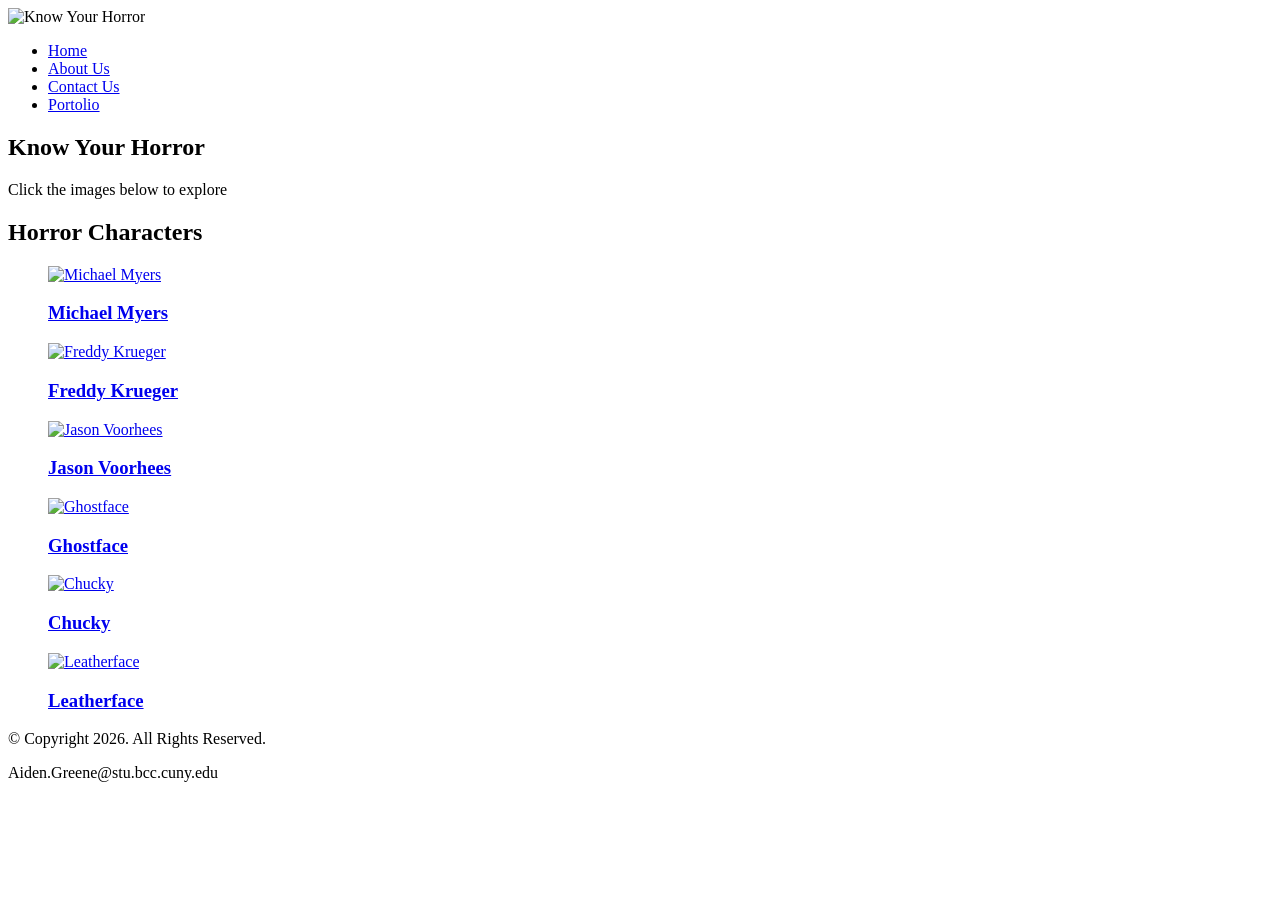
==== index.html @ 3f95efe3 "Add files via upload" ====
<!doctype html>
<!-- This website template was created by: Aiden Greene -->
<html lang="en">
<head>
<meta charset="utf-8">
<title>Know Your Horror</title>
<link rel="stylesheet" href="css/styles.css">
<meta name="viewport" content="width=device-width, initial-scale=1">
<meta name="Description" content="This is dedicated for new horror fans who may want information about their favorite killers">
<meta name="Keywords" content="slasher, killers, horror">	
<link rel="preconnect" href="https://fonts.googleapis.com">
<link rel="preconnect" href="https://fonts.gstatic.com" crossorigin>
<link href="https://fonts.googleapis.com/css2?family=Francois+One&family=Roboto+Slab:wght@100..900&display=swap" rel="stylesheet">
<link rel="shortcut icon" href="images/favicon.ico">
<link rel="icon" type="image/png" sizes="32x32" href="images/favicon-32.png">
<link rel="apple-touch-icon" sizes="180x180" href="images/apple-touch-icon.png">
<link rel="icon" sizes="192x192" href="images/android-chrome-192.png">	
</head>
		
<body>
	<div id="container">
	
	<!--Header area will be used for the logo or website name-->
	<header>	
		<img src="images/knowyourhorror.png" alt="Know Your Horror" class="logo"><br>
	</header>
	
		
	
		
	<nav>
	<ul>
		<li><a href="index.html">Home</a></li>
		<li><a href="about.html">About Us</a></li>
		<li><a href="contact.html">Contact Us</a></li>
		<li><a href="portfolio.html">Portolio</a></li>
		</ul>
	</nav>
	
		<!-- Use the main area to add the main content of the webpage -->
	<main>
		<section>
      <h1 class="h1index">Know Your Horror</h1>
	  <p class="pindex">Click the images below to explore</p>	
    </section>

    <section>
      <h2>Horror Characters</h2>
		
		<div class="article-grid">		
      <article>
		  <a href="michaelmyers.html">
		 <figure class="Character-card">
		 <img src="images/halloweenkills.png" alt="Michael Myers" class="characters">
		<figcaption>
		<h3>Michael Myers</h3>	
		</figcaption>	 
		</figure>
		  </a>	  
      </article>

      <article>
	  <a href="freddykrueger.html">	  
	  <figure class="Character-card">
	  <img src="images/freddy.png" alt="Freddy Krueger" class="characters">
	  <figcaption>  
      <h3>Freddy Krueger</h3>
	  </figcaption>
      </figure>
	  </a>  
      </article>

      <article>
	  <a href="jasonvoorhees.html"> 
	  <figure class="Character-card">
	  <img src="images/jason.png" alt="Jason Voorhees" class="characters">
	  <figcaption>  
      <h3>Jason Voorhees</h3>
	  </figcaption>
      </figure>
	  </a>	  
      </article>

      <article>
	  <a href="ghostface.html">	  
      <figure class="Character-card">
	  <img src="images/ghostface.png" alt="Ghostface" class="characters">
	  <figcaption>  
      <h3>Ghostface</h3>
	  </figcaption>
      </figure>
	  </a>	  
	  </article>
			
	  <article>
	  <a href="chucky.html">
	  <figure class="Character-card">
	  <img src="images/chucky.png" alt="Chucky" class="characters">
	  <figcaption>  
      <h3>Chucky</h3>
	  </figcaption>
      </figure>
	  </a>
      </article>
			
	  <article>
	  <a href="leatherface.html">	  
	  <figure class="Character-card">
	  <img src="images/leatherface.png" alt="Leatherface" class="characters">
	  <figcaption>  
      <h3>Leatherface</h3>
	  </figcaption>
      </figure>
	  </a>
      </article>		
			
    </div>
    </section>
		<div>
		</div>
	</main>
	
		<!-- Use the footer area to add webpage footer content -->
	<footer>
		<p>© Copyright 2026. All Rights Reserved.</p>
		<p>Aiden.Greene@stu.bcc.cuny.edu</p>
	</footer>
		
	</div>	
	
</body>
</html>
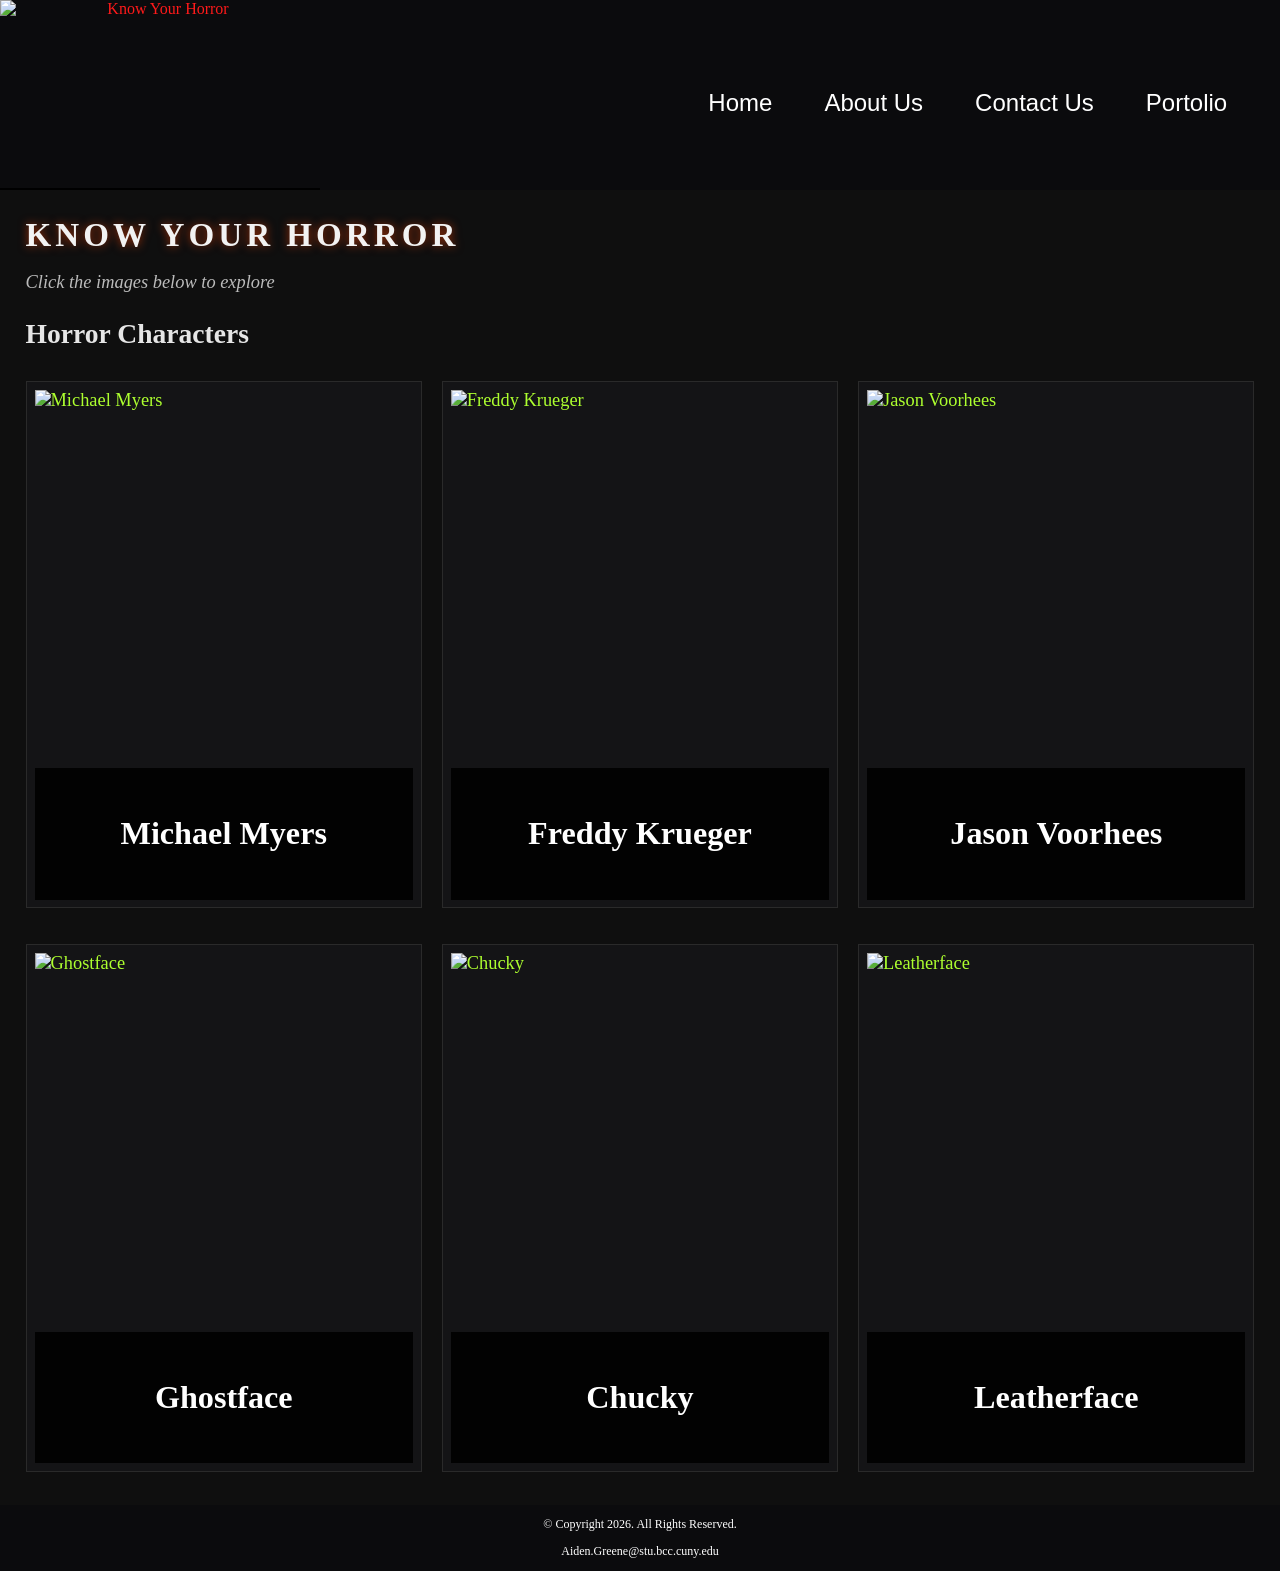
==== commit 014bebc5: "Fix HTML encoding issues in index.html" ====
--- a/index.html
+++ b/index.html
@@ -4,7 +4,7 @@
 <head>
 <meta charset="utf-8">
 <title>Know Your Horror</title>
-<link rel="stylesheet" href="css/styles.css">
+<link rel="stylesheet" href="styles.css">
 <meta name="viewport" content="width=device-width, initial-scale=1">
 <meta name="Description" content="This is dedicated for new horror fans who may want information about their favorite killers">
 <meta name="Keywords" content="slasher, killers, horror">	
@@ -129,4 +129,4 @@
 	</div>	
 	
 </body>
-</html>+</html>
--- a/styles.css
+++ b/styles.css
@@ -0,0 +1,627 @@
+/*
+Author: Aiden Greene
+Date: 3/4/2026
+File name: styles.css
+*/
+
+/* CSS Reset */
+body, header, nav, main, footer, h1, div, img, ul, figure, figcaption, section, article, aside {
+	margin: 0;
+	padding: 0;
+	border: 0;	
+}
+
+/* Style rules for body and images */
+body {
+    background: #0b0b0d;
+    color: #e6e6e6;
+}
+
+.about-ul {
+     padding-left: 40px;
+    text-align: left;
+    margin-left: 0;
+}
+
+.about-li {
+	 position: relative;
+    padding-left: 10px;
+    margin-bottom: 16px;
+    color: #d8d8d8;
+    line-height: 1.6;
+}
+
+.contact-h2 {
+	font-family: 'Playfair Display', serif;
+    text-transform: uppercase;
+    letter-spacing: 4px;
+    margin-bottom: 10px;
+    text-shadow: 0 0 10px rgba(255, 69, 0, 0.6); 
+    color: #f2f2f2;
+	text-align: center;
+}
+
+.contact-P {
+	text-align: center;
+	text-transform: uppercase;
+}
+
+.about-H2 {
+	font-family: 'Playfair Display', serif;
+    text-transform: uppercase;
+    letter-spacing: 4px;
+    margin-bottom: 10px;
+    text-shadow: 0 0 10px rgba(255, 69, 0, 0.6); 
+    color: #f2f2f2;
+	text-align: center;
+	
+}
+
+.about-p {
+	font-size: 1.1em;
+	line-height: 1.8;
+	font-family: 'Roboto', sans-serif;
+	background-color: #111;
+	text-shadow: 0 0 10px rgba(255, 69, 0, 0.6);
+	letter-spacing: 2px;
+	
+}
+
+.horrorimg {
+	display: block; 
+    margin-left: auto;
+    margin-right: auto;
+}
+
+.pindex {
+	font-style: italic;
+    color: #bbbbbb;
+    margin-bottom: 25px;
+}
+
+.h1index {
+	font-family: 'Playfair Display', serif;
+    text-transform: uppercase;
+    letter-spacing: 4px;
+    margin-bottom: 10px;
+    text-shadow: 0 0 10px rgba(255, 69, 0, 0.6); 
+    color: #f2f2f2;
+}
+
+.logo {
+    width: 100%;
+    height: 102%;
+    display: block;
+}
+
+.characters {
+    width: 100%;      /* fills container width */
+    height: 100%;     /* fills container height */
+    object-fit: cover; /* crops instead of stretching */
+    display: block;/* removes inline spacing issues */
+}
+
+.Character-card:hover {
+	opacity: 1;
+    box-shadow: 0 0 16px 6px #800000;
+}
+
+.article-grid article {
+    position: relative;
+    overflow: hidden;
+    height: auto; /* or whatever card height you want */
+}
+
+.article-grid img {
+	width: 100%;
+    aspect-ratio: 1 / 1;
+    object-fit: cover; 
+    object-position: center; 
+    display: block;
+}
+
+/*Mobile view for index*/
+.article-grid figcaption {
+width: 100%;
+    padding: 15px 5px; 
+    background: rgba(0, 0, 0, 0.9);
+    color: #fff;
+    text-align: center;
+    font-weight: bold;
+    font-size: 1.4em;
+}
+
+.bullet {
+	color: #8b0000;
+    font-size: 2rem;
+    margin-right: 0.5rem;
+}
+
+.wiki-h1 {
+    color: #aeb6bf; 
+    font-family: 'Special Elite', serif; 
+    text-transform: inherit;
+    text-align: left;
+    text-shadow: 2px 2px 8px rgba(0, 0, 0, 0.8), 0 0 5px rgba(255, 255, 255, 0.1);
+    margin-bottom: 11px;
+    letter-spacing: 2px;
+} 
+
+.wiki-h2 {
+	color: #ff1a1a;
+    text-transform: uppercase;
+    border-bottom: 2px solid #333;
+    padding-bottom: 5px;
+}
+
+.wiki-H2 {
+	color: #B4B6B9;
+    font-family: sans-serif;
+}
+
+.wiki-p {
+	color: #cccccc;
+    line-height: 1.8;
+    letter-spacing: 0.7px;
+    text-shadow: 1px 1px 2px black;
+}
+
+.wiki-timeline {
+font-family: 'Oswald', sans-serif;
+    color: #d5dbdb;
+    letter-spacing: 5px;
+    text-align: center;
+    text-shadow: 1px 1px 0px #000, -1px -1px 0px rgba(255,255,255,0.2);
+    border-top: 1px solid #444;
+    border-bottom: 1px solid #444;
+    padding: 15px 0;
+    margin: 40px 0 20px 0;
+}
+
+figure {
+    margin: 0;
+    height: auto;
+}
+
+/* Style rule for box sizing applies to all elements */
+* {
+  box-sizing: border-box;
+}
+
+/* Style rules for mobile viewport */
+
+/* Style rule for header */
+header {
+    top: 0;
+    height: 190px;
+    color: #ff1a1a;
+    text-align: center;
+    border-bottom: 2px solid #000;
+}
+
+header img {
+    margin: 0 auto;
+}
+
+/* Style rules for navigation area */
+nav {
+    padding: 1%;
+    margin-bottom: 1%;
+}
+
+nav ul {
+    list-style-type: none;
+    text-align: center;
+}
+
+nav li {
+    font-size: 1.5em;
+    font-family: 'Francois One', sans-serif;
+    border-top: 1px solid #fff;
+}
+
+nav li:first-child {
+    border-top: none;
+}
+
+nav li a {
+    display: block;
+    color: #fff;
+    padding: 0.5em 1em;
+    text-decoration: none;
+}
+
+/* Show mobile class, hide tablet-desktop class */
+.mobile {
+    display: block;
+}
+
+.tablet-desktop {
+    display: none;
+}
+
+/* Style rules for main content */
+main {
+    background-color: #0f0f0f;
+    padding: 2%;
+    font-size: 1.15em;
+    font-family: 'Georgia', serif;
+}
+
+.mobile h3 {
+    text-shadow: 5px 5px 8px #ccc;
+}
+
+article {
+    padding: 2%;
+}
+
+article h3 {
+    text-align: center;
+}
+
+article ul {
+    margin-left: 10%; 
+}
+
+article {
+   background-color: #141416;
+    border: 1px solid #2a2a2a;
+    margin: 2% 0;
+    padding: 2%;
+}
+
+/* killers article grid */
+.article-grid {
+    display: grid;
+    grid-template-columns: repeat(1fr);
+    gap: 20px;
+}
+
+.tel-link {
+    background-color: #404040;
+    padding: 2%;
+    margin: 0 auto;
+    width: 80%;
+    text-align: center;
+    border-radius: 5px;
+}
+
+.btn:hover {
+	opacity: 1;
+    box-shadow: 0 0 16px 6px #800000;
+}
+
+.tel-link a {
+    color: #fff;
+    text-decoration: none;
+    font-size: 1.5em;
+    display: block;
+}
+
+.hours {
+    margin-left: 10%;
+}
+
+.action {
+    font-size: 1.35em;
+    color: #666600;
+    font-weight: bold;
+    text-shadow: 5px 5px 8px #ccc;
+}
+
+.frame {
+    position: relative;
+    max-width: 450px;
+    margin: 2% auto;
+}
+
+.pic-text {
+    position: absolute;
+    bottom: 0;
+    background: rgba(0, 0, 0, 0.5); 
+    color: #fff;
+    width: 100%;
+    padding: 20px;
+    text-align: center;
+    font-family: Verdana, Arial, sans-serif;
+    font-size: 1.5em;
+    font-weight: bold;
+}
+
+#weights, #cardio, #training {
+    margin: 0 2%;
+}
+
+.round {
+    border-radius: 8px;
+}
+
+.external-link {
+    color: #666600;
+    font-weight: bold;
+    text-decoration: none;
+}
+
+#contact {
+    text-align: center;
+}
+
+#contact .contact-email-link {
+    color: #666600;
+    text-decoration: none;
+}
+
+.map {
+    border: 2px solid #000;
+    width: 95%;
+    height: 50%;
+}
+
+#form {
+	margin-top: 2%;
+	background-color: #f2f2f2;
+	padding: 2%;
+}
+
+#form h2 {
+	text-align: center;
+}
+
+/* Style rules for form elements */
+fieldset, input, select, textarea  { 
+    margin-bottom: 2%;
+}
+
+fieldset legend {
+    font-weight: bold;
+    font-size: 1.25em;
+}
+
+label {
+    display: block;
+    padding-top: 3%;
+}
+
+form #submit {
+    margin: 0 auto;
+    border: none;
+    display: block;
+    padding: 2%;
+    background-color: #b3b3b3;
+    font-size: 1em;
+    border-radius: 10px;
+}
+
+/* Style rules for footer content */
+footer p {
+    font-size: 0.75em;
+    text-align: center;
+    color: #fff;
+    padding: 0 1em;
+}
+
+footer p a {
+    color: #fff;
+    text-decoration: none;
+}
+
+/* Media Query for Tablet Viewport */
+@media screen and (min-width: 630px), print {
+    
+    /* Tablet Viewport: Show tablet-desktop class, hide mobile class */
+    .tablet-desktop {
+        display: block;
+    }
+
+    .mobile {
+        display: none;
+    }
+    
+    /* Tablet Viewport: Style rule for header */
+    header {
+        padding-bottom: 2%;
+    }
+    
+    /* Tablet Viewport: Style rules for nav area */
+    nav li {
+        border-top: none;
+        display: inline-block;
+        border-right: 1px solid #fff;
+    }
+	
+	a {
+		text-decoration: none;
+	}
+    
+    nav li:last-child {
+        border-right: none;
+    }
+    
+    nav li a {
+        padding: 0.1em 0.75em;
+    }
+	
+	li {
+		
+	}
+    
+    /* Tablet Viewport: Style rules for main content area */
+    main ul {
+        margin: 0 0 4% 10%;
+    }
+    
+    .grid {
+        display: grid;
+        grid-template-columns: auto auto auto;
+        grid-gap: 20px;
+    }
+       
+    .pic-text {
+        font-size: 1em;  
+        padding: 10px;
+    } 
+    
+    aside {
+        text-align: center;
+        font-size: 1.25em;
+        font-style: italic;
+        font-weight: bold;
+        padding: 2%;
+		background-color: #141416;
+        border-radius: 0 15px; 
+    }
+    
+    .grid-item4 {
+        grid-column: 1 / span 3;
+    }
+        
+    #exercises {
+        border-top: 1px solid #000;
+        border-bottom: 1px solid #000;
+        background: linear-gradient(to right, #ccc, #fff);
+        background-color: #f2f2f2;
+        padding: 1% 2%;
+    }
+
+    #exercises dt {
+        font-weight: bold;
+    }
+
+    #exercises dd {
+        padding: 0.5% 1% 2% 0;
+    } 
+    
+    .tel-num {
+        font-size: 1.25em;
+    }
+    
+    .map {
+        width: 600px;
+        height: 450px;
+    }
+	
+	/* Tablet viewport: style rules for table	*/
+	table {
+	border: 1px solid #000;
+	border-collapse: collapse;
+	margin: 0 auto;	
+	width: 100%;			
+	}
+	
+	 caption {
+        font-size: 1.5em;
+        font-weight: bold;
+        padding: 1%;
+    }
+    
+    th, td {
+        border: 1px solid #000;
+        padding: 2%;
+    }
+	
+	th {
+        background-color: #000;
+        color: #fff;
+        font-size: 1.15em;
+    }
+
+    tr:nth-child(odd) {
+        background-color: #ccc;
+    }
+	
+	/* Tablet Viewport: Style rule for form element */
+    form {
+        width: 70%;
+        margin: 0 auto;
+    }
+}
+
+/* Media Query for Desktop Viewport */
+@media screen and (min-width: 1015px), print {
+    
+	.article-grid {
+        grid-template-columns: repeat(3, 1fr); /* Three columns for desktop */	
+	}
+	
+	.article-grid figcaption {
+		text-decoration: none;
+        font-size: 1em;
+	}
+	
+    /* Desktop Viewport: Style rule for header */
+    header {
+        width: 25%;
+        float: left;
+        padding-bottom: 0;
+    }
+    
+    /* Desktop Viewport: Style rules for nav area */
+    nav {
+        float: right;
+        width: 70%;
+        margin: 4em 1em 0 0;
+    }
+
+    nav ul {
+        text-align: right;
+    }
+    
+    nav li {
+        border: none;
+    }
+	
+	a {
+		color: greenyellow
+	}
+	
+    nav li a {
+    	display: block;
+    	color: #fff;
+    	padding: 0.5em 1em;
+    	text-decoration: none;
+    }
+    
+    nav li a:hover {
+        color: #ff1a1a;
+        background-color: #1a0000;
+    }
+    
+    /* Desktop Viewport: Style Rules for main content */
+    main {
+        clear: left;
+    }
+    
+    main h1 {
+        font-size: 1.8em;
+    }
+    
+    article h3 {
+        font-size: 1.75em;
+    }
+    
+}
+
+/* Media Query for Large Desktop Viewports */
+@media screen and (min-width: 1921px) {
+ 
+    #container {
+        width: 1920px;
+        margin: 0 auto;
+    }
+	
+	table {
+		width: 80%;
+	}
+    
+}
+
+/* Media Query for Print */
+@media print {
+    
+    body {
+        background-color: #fff;
+        color: #000;
+    }
+     
+}
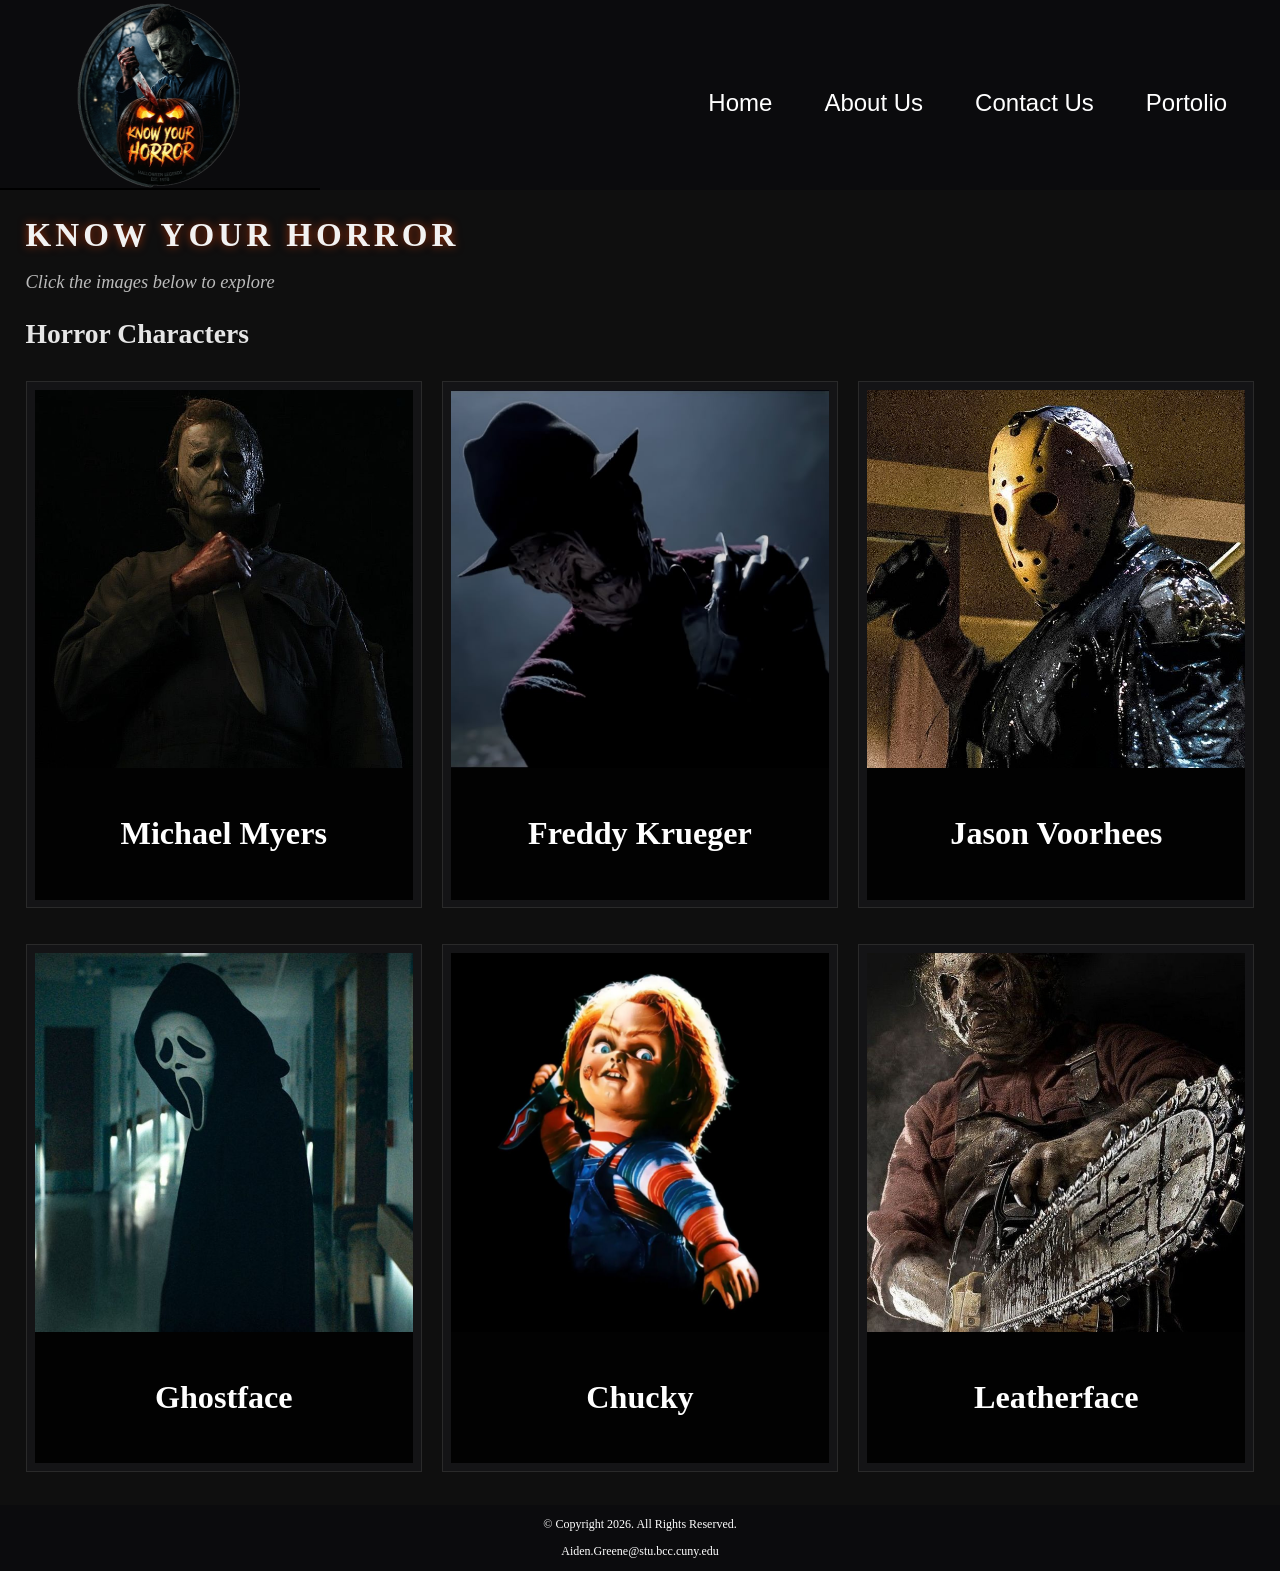
==== commit c03c7f9e: "Update index.html" ====
--- a/index.html
+++ b/index.html
@@ -22,7 +22,7 @@
 	
 	<!--Header area will be used for the logo or website name-->
 	<header>	
-		<img src="images/knowyourhorror.png" alt="Know Your Horror" class="logo"><br>
+		<img src="knowyourhorror.png" alt="Know Your Horror" class="logo"><br>
 	</header>
 	
 		
@@ -51,7 +51,7 @@
       <article>
 		  <a href="michaelmyers.html">
 		 <figure class="Character-card">
-		 <img src="images/halloweenkills.png" alt="Michael Myers" class="characters">
+		 <img src="halloweenkills.png" alt="Michael Myers" class="characters">
 		<figcaption>
 		<h3>Michael Myers</h3>	
 		</figcaption>	 
@@ -62,7 +62,7 @@
       <article>
 	  <a href="freddykrueger.html">	  
 	  <figure class="Character-card">
-	  <img src="images/freddy.png" alt="Freddy Krueger" class="characters">
+	  <img src="freddy.png" alt="Freddy Krueger" class="characters">
 	  <figcaption>  
       <h3>Freddy Krueger</h3>
 	  </figcaption>
@@ -73,7 +73,7 @@
       <article>
 	  <a href="jasonvoorhees.html"> 
 	  <figure class="Character-card">
-	  <img src="images/jason.png" alt="Jason Voorhees" class="characters">
+	  <img src="jason.png" alt="Jason Voorhees" class="characters">
 	  <figcaption>  
       <h3>Jason Voorhees</h3>
 	  </figcaption>
@@ -84,7 +84,7 @@
       <article>
 	  <a href="ghostface.html">	  
       <figure class="Character-card">
-	  <img src="images/ghostface.png" alt="Ghostface" class="characters">
+	  <img src="ghostface.png" alt="Ghostface" class="characters">
 	  <figcaption>  
       <h3>Ghostface</h3>
 	  </figcaption>
@@ -95,7 +95,7 @@
 	  <article>
 	  <a href="chucky.html">
 	  <figure class="Character-card">
-	  <img src="images/chucky.png" alt="Chucky" class="characters">
+	  <img src="chucky.png" alt="Chucky" class="characters">
 	  <figcaption>  
       <h3>Chucky</h3>
 	  </figcaption>
@@ -106,7 +106,7 @@
 	  <article>
 	  <a href="leatherface.html">	  
 	  <figure class="Character-card">
-	  <img src="images/leatherface.png" alt="Leatherface" class="characters">
+	  <img src="leatherface.png" alt="Leatherface" class="characters">
 	  <figcaption>  
       <h3>Leatherface</h3>
 	  </figcaption>
